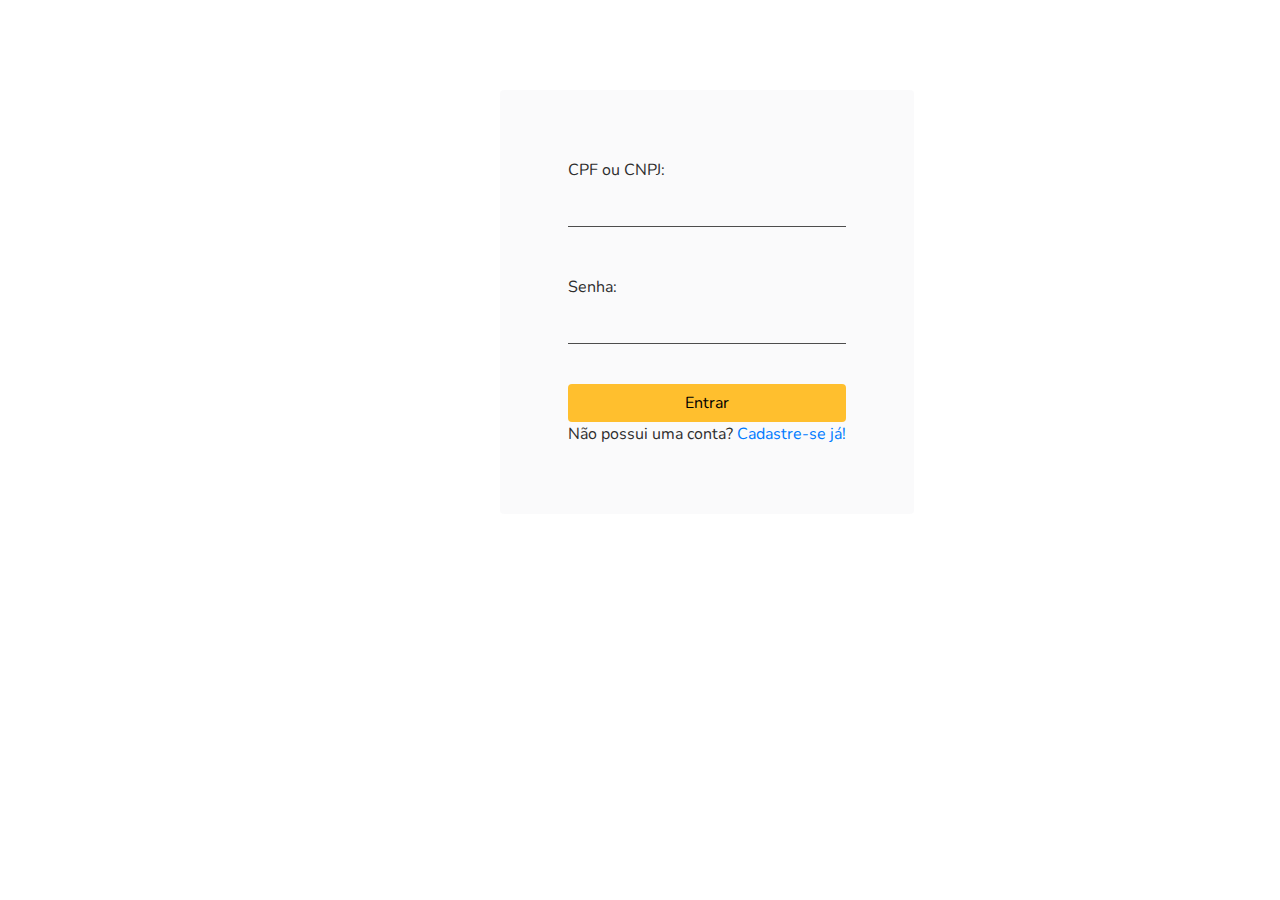
==== front-score-wizard/index.html @ b6783478 "mudanças visuais no login" ====
<!DOCTYPE html>
<html lang="pt-br">
<head>
    <meta charset="UTF-8">
    <meta name="viewport" content="width=device-width, initial-scale=1.0">
   
    <link rel="stylesheet" href="https://maxcdn.bootstrapcdn.com/bootstrap/4.0.0/css/bootstrap.min.css" integrity="sha384-Gn5384xqQ1aoWXA+058RXPxPg6fy4IWvTNh0E263XmFcJlSAwiGgFAW/dAiS6JXm" crossorigin="anonymous">
    <link href="https://fonts.googleapis.com/css?family=Nunito:200,200i,300,300i,400,400i,600,600i,700,700i,800,800i,900,900i" rel="stylesheet">
    <link href="css/fontawesome-free/css/all.min.css" rel="stylesheet" type="text/css">
    <link rel="stylesheet" href="style.css" type="text/css">

    <title>Login</title>
</head>
<body>
    <div>
        <!-- <img src="img/img-login.jpg" class="img-fluid float-left" alt="Imagem login" id="imagemlogin"> -->
        <div class="card border-0 p-5" id="login">
            <div class="card-body">
                    <!-- <a href="#" id="link-voltar">
                        <i class="fas fa-chevron-left mb-5" id="seta"></i>
                        <label id="voltar">Voltar</label>
                    </a> -->
                </i>
                <form>
                    <div class="form-group">
                        <label for="InputDoc">CPF ou CNPJ:</label>
                        <input type="Doc" class="form-control form-style mb-5" id="InputDoc" aria-describedby="Doc" >
                    </div>
                    <div class="form-group">
                        <label for="InputSenha">Senha:</label>
                        <input type="password" class="form-control form-style" id="InputSenha" aria-describedby="Senha" >
                    </div>
                    <button type="submit" class="btn mt-4 btn-custom">Entrar</button>
                    <div>
                        <span>Não possui uma conta?
                            <a href="cadastro.html">Cadastre-se já!</a>
                        </span>
                    </div>
                </form>
            </div>
        </div>
    </div>

    <script src="https://code.jquery.com/jquery-3.2.1.slim.min.js" integrity="sha384-KJ3o2DKtIkvYIK3UENzmM7KCkRr/rE9/Qpg6aAZGJwFDMVNA/GpGFF93hXpG5KkN" crossorigin="anonymous"></script>
    <script src="https://cdnjs.cloudflare.com/ajax/libs/popper.js/1.12.9/umd/popper.min.js" integrity="sha384-ApNbgh9B+Y1QKtv3Rn7W3mgPxhU9K/ScQsAP7hUibX39j7fakFPskvXusvfa0b4Q" crossorigin="anonymous"></script>
    <script src="https://maxcdn.bootstrapcdn.com/bootstrap/4.0.0/js/bootstrap.min.js" integrity="sha384-JZR6Spejh4U02d8jOt6vLEHfe/JQGiRRSQQxSfFWpi1MquVdAyjUar5+76PVCmYl" crossorigin="anonymous"></script>
    <script src="main.js"></script>
</body>

</html>
---- front-score-wizard/style.css ----
body {
    color: #2e2e2e;
    font-family: "Nunito", -apple-system, BlinkMacSystemFont, "Segoe UI", Roboto, "Helvetica Neue", Arial, sans-serif, "Apple Color Emoji", "Segoe UI Emoji", "Segoe UI Symbol", "Noto Color Emoji";
    background-image: url("img/fundo.png");
    background-size: cover;
}
/* 
#imagemlogin {
    width: 600px;
    height: 650px;
} */

#login {
    position: absolute;
    top: 90px;
    left: 500px;
    background-color: #f7f7f8a2;
}

#link-voltar {
    color: black;
}

#seta {
    font-size: 30px;
}

#voltar {
    position: absolute;
    top: 67px;
    left: 100px;
    font-size: 20px;
}

.form-style {
    border-top: 0px;
    border-left: 0px;
    border-right: 0px;
    border-radius: 0%;
    border-bottom-color:#4d4d4d;
    background-color: transparent;
}
.form-style:focus {
    background-color: transparent;
}


.btn-custom {
    background-color: #ffbf2e;
    width: 100%;
}

.btn-custom:hover {
    background-color: #ca7900;
    color: white;
}

.bg-custom {
    background-color: #f7f7f8a4; 
}

#footer {
    position: absolute;
    left: 77%;
}

.icon {
    font-size: 25px;
    margin:3px;
}

#logo {
    width: 110px;
    height: 90px;
}

input:-webkit-autofill,
input:-webkit-autofill:hover, 
input:-webkit-autofill:focus,
textarea:-webkit-autofill,
textarea:-webkit-autofill:hover,
textarea:-webkit-autofill:focus,
select:-webkit-autofill,
select:-webkit-autofill:hover,
select:-webkit-autofill:focus {
  -webkit-box-shadow: 0 0 0px 1000px transparent inset;
  transition: background-color 5000s ease-in-out 0s;
}
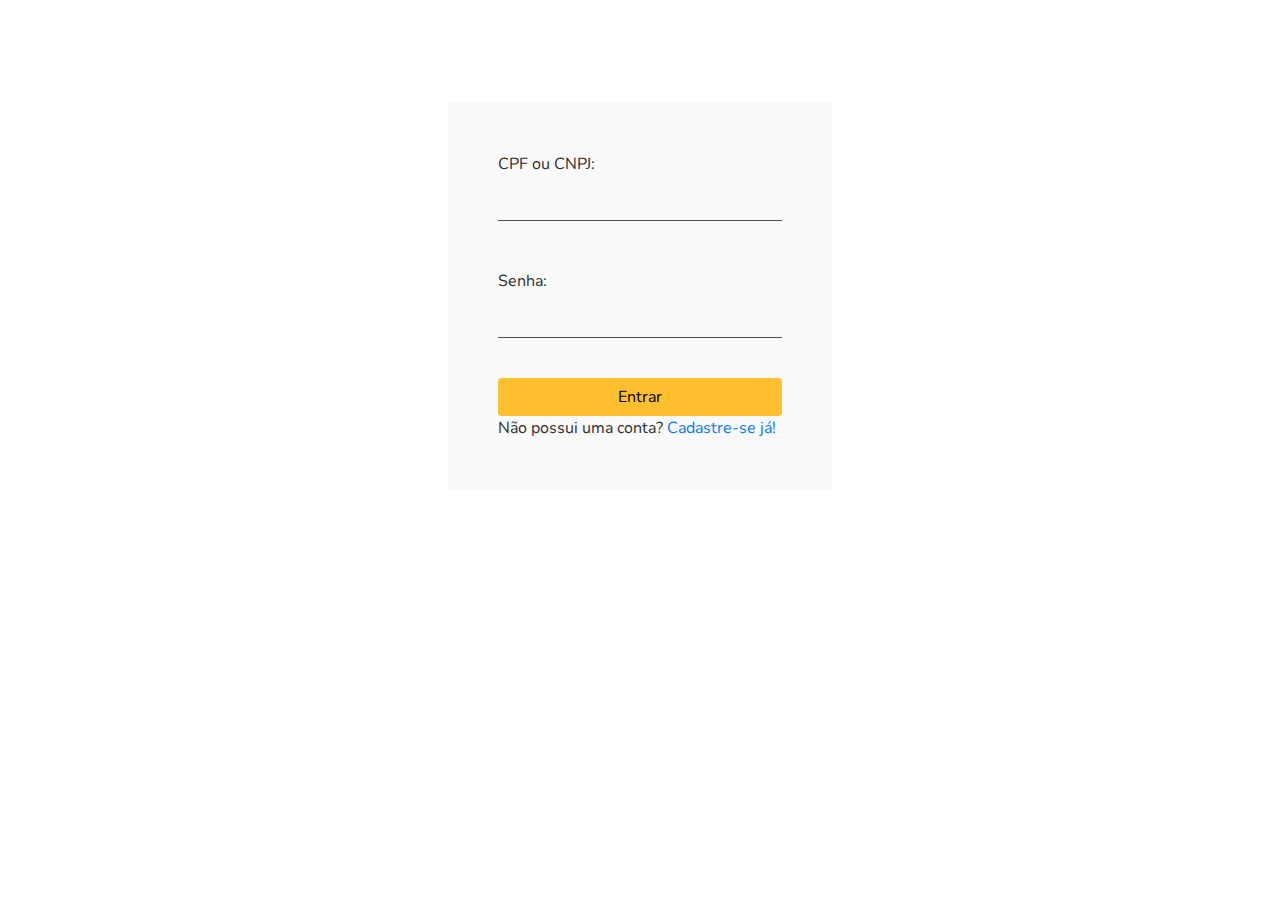
==== commit 4109ea3c: "Adequação de tamanho de tela" ====
--- a/front-score-wizard/index.html
+++ b/front-score-wizard/index.html
@@ -14,7 +14,7 @@
 <body>
     <div>
         <!-- <img src="img/img-login.jpg" class="img-fluid float-left" alt="Imagem login" id="imagemlogin"> -->
-        <div class="card border-0 p-5" id="login">
+        <div class="card border-0 mx-auto" id="login">
             <div class="card-body">
                     <!-- <a href="#" id="link-voltar">
                         <i class="fas fa-chevron-left mb-5" id="seta"></i>
--- a/front-score-wizard/style.css
+++ b/front-score-wizard/style.css
@@ -11,11 +11,12 @@
 } */
 
 #login {
-    position: absolute;
-    top: 90px;
-    left: 500px;
+    margin-top: 8%;
+    width: 30%;
+    padding: 30px;
     background-color: #f7f7f8a2;
 }
+
 
 #link-voltar {
     color: black;
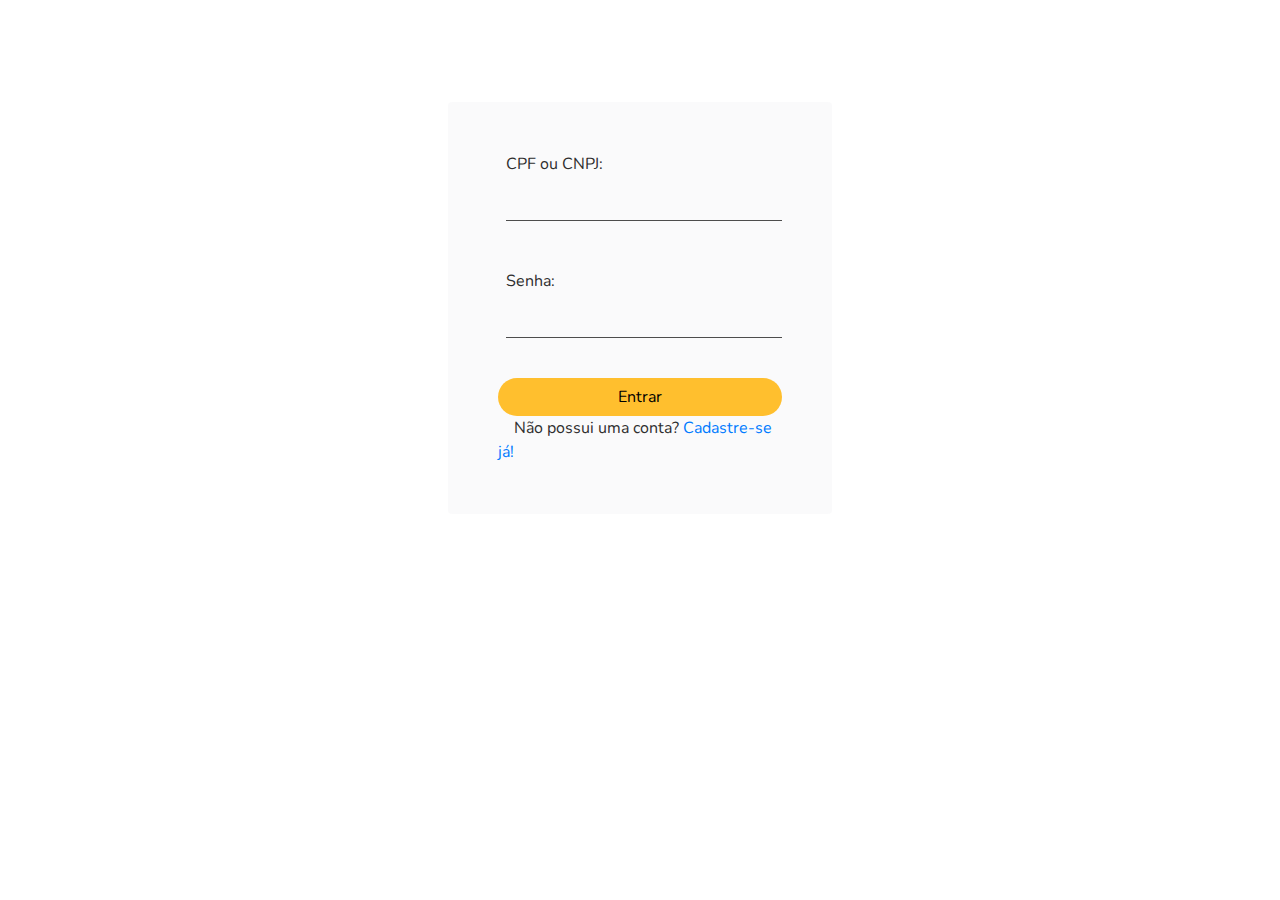
==== commit 95966323: "mudanças no dashboard, acrescentado icones para definir o score e pequenas correções" ====
--- a/front-score-wizard/index.html
+++ b/front-score-wizard/index.html
@@ -13,7 +13,6 @@
 </head>
 <body>
     <div>
-        <!-- <img src="img/img-login.jpg" class="img-fluid float-left" alt="Imagem login" id="imagemlogin"> -->
         <div class="card border-0 mx-auto" id="login">
             <div class="card-body">
                     <!-- <a href="#" id="link-voltar">
@@ -22,17 +21,17 @@
                     </a> -->
                 </i>
                 <form>
-                    <div class="form-group">
+                    <div class="form-group ml-2">
                         <label for="InputDoc">CPF ou CNPJ:</label>
                         <input type="Doc" class="form-control form-style mb-5" id="InputDoc" aria-describedby="Doc" >
                     </div>
-                    <div class="form-group">
+                    <div class="form-group ml-2">
                         <label for="InputSenha">Senha:</label>
                         <input type="password" class="form-control form-style" id="InputSenha" aria-describedby="Senha" >
                     </div>
-                    <button type="submit" class="btn mt-4 btn-custom">Entrar</button>
+                    <button type="submit" class="btn btn-custom mt-4">Entrar</button>
                     <div>
-                        <span>Não possui uma conta?
+                        <span class="ml-3">Não possui uma conta?
                             <a href="cadastro.html">Cadastre-se já!</a>
                         </span>
                     </div>
--- a/front-score-wizard/style.css
+++ b/front-score-wizard/style.css
@@ -4,11 +4,6 @@
     background-image: url("img/fundo.png");
     background-size: cover;
 }
-/* 
-#imagemlogin {
-    width: 600px;
-    height: 650px;
-} */
 
 #login {
     margin-top: 8%;
@@ -19,19 +14,22 @@
 
 
 #link-voltar {
-    color: black;
+    color: white;
+    font-size: 20px; 
 }
 
-#seta {
-    font-size: 30px;
+#link-voltar:hover {
+    font-size: 20px;
+    color: #ffbf2e;
+    text-decoration: none;
 }
 
-#voltar {
+/* #voltar {
     position: absolute;
     top: 67px;
     left: 100px;
     font-size: 20px;
-}
+} */
 
 .form-style {
     border-top: 0px;
@@ -48,12 +46,13 @@
 
 .btn-custom {
     background-color: #ffbf2e;
+    border-radius: 20px;
     width: 100%;
 }
 
 .btn-custom:hover {
-    background-color: #ca7900;
-    color: white;
+    background-color: #e29f05;
+    border-color: #b07a00;
 }
 
 .bg-custom {
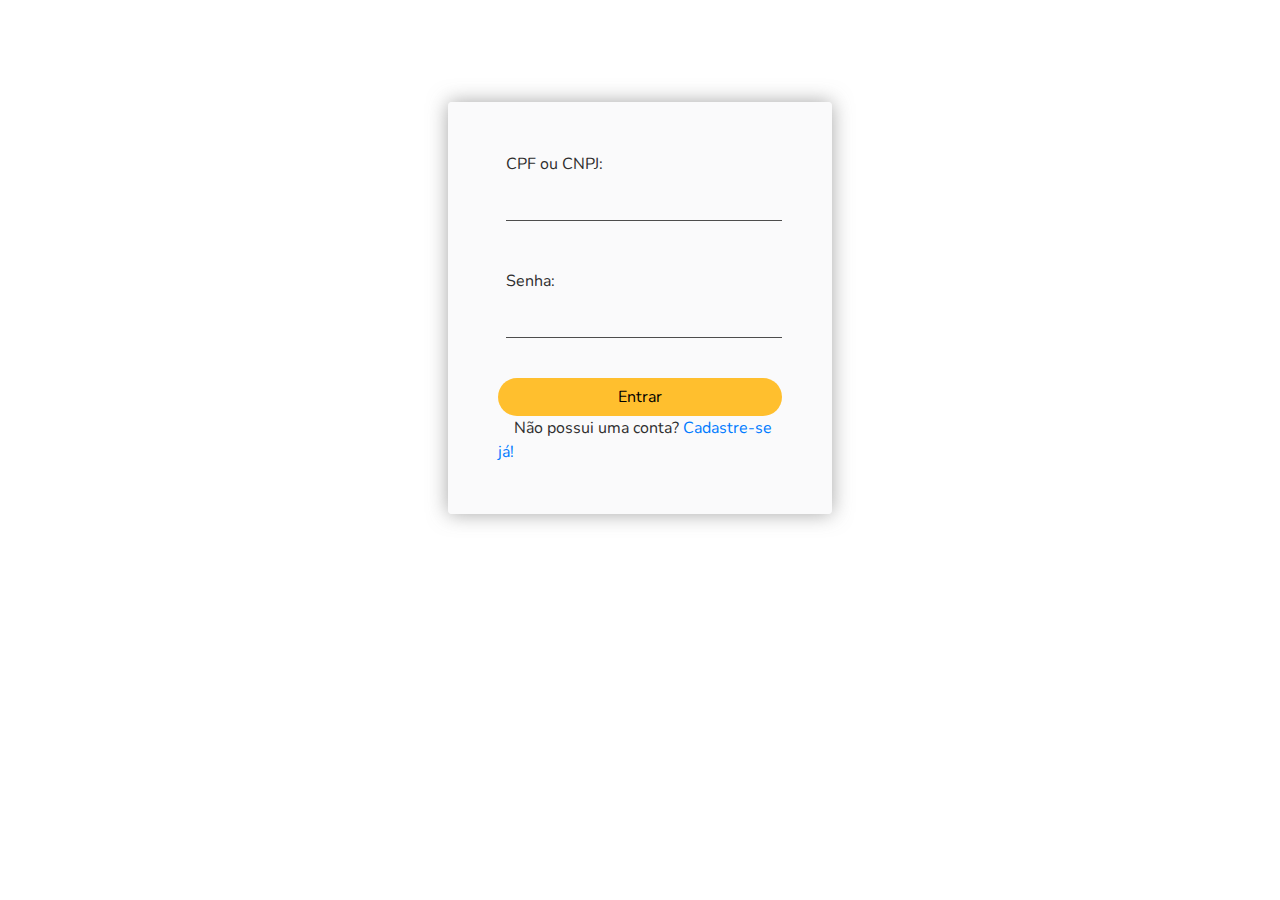
==== commit 1bf44a82: "atualização do front" ====
--- a/front-score-wizard/style.css
+++ b/front-score-wizard/style.css
@@ -10,6 +10,7 @@
     width: 30%;
     padding: 30px;
     background-color: #f7f7f8a2;
+    box-shadow: 0px 0px 20px #6161618f;
 }
 
 
@@ -23,13 +24,6 @@
     color: #ffbf2e;
     text-decoration: none;
 }
-
-/* #voltar {
-    position: absolute;
-    top: 67px;
-    left: 100px;
-    font-size: 20px;
-} */
 
 .form-style {
     border-top: 0px;
@@ -57,9 +51,10 @@
 
 .bg-custom {
     background-color: #f7f7f8a4; 
+    box-shadow: 0px 0px 20px #6161618f;
 }
 
-#footer {
+/* #footer {
     position: absolute;
     left: 77%;
 }
@@ -67,12 +62,10 @@
 .icon {
     font-size: 25px;
     margin:3px;
-}
+} */
 
-#logo {
-    width: 110px;
-    height: 90px;
-}
+
+
 
 input:-webkit-autofill,
 input:-webkit-autofill:hover, 
